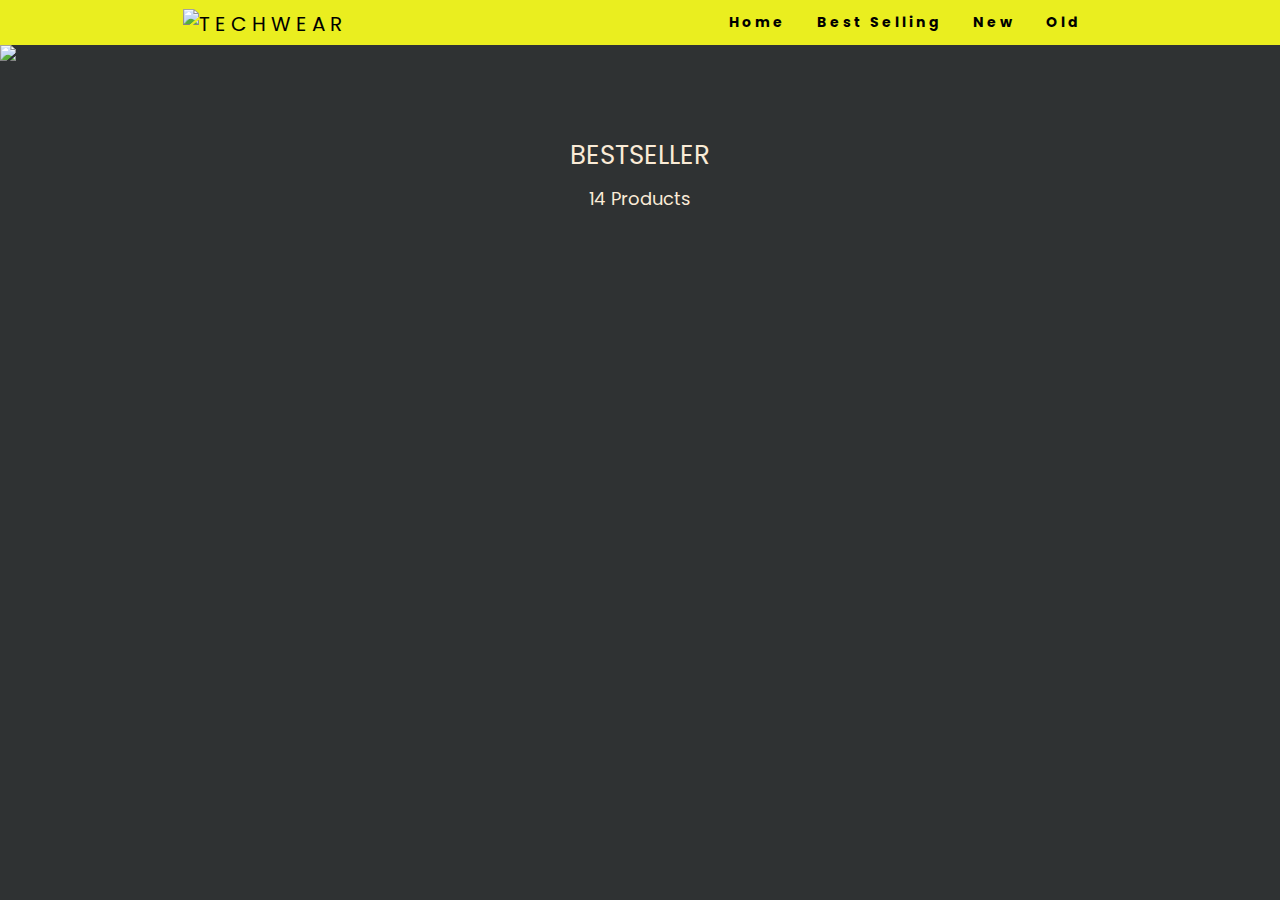
==== index.html @ 738b1fe4 "Add files via upload" ====
<!DOCTYPE html>
<html lang="en">
<head>
    <meta charset="UTF-8">
    <meta http-equiv="X-UA-Compatible" content="ie=edge">
    <meta name="viewport" content="width=device-width, initial-scale=1.0">
    <link rel="preconnect" href="https://fonts.gstatic.com">
    <link href="https://fonts.googleapis.com/css2?family=Poppins&display=swap" rel="stylesheet">
    <link rel="stylesheet" href="style.css">
    <title>TechwearStore</title>
    
</head>

<body>
    <nav>
        <div class="logo">
            <img src="Images/techwear3.png"; alt="Techwear"; width="55px" style="margin-top: 2px;">
        </div>
        <ul class="nav-links" style="margin-top: -2px;">
            <li><a href="index.html">Home</a></li>
            <li><a href="BestSelling.html">Best Selling</a></li>
            <li><a href="#">New</a></li>
            <li><a href="#">Old</a></li>
        </ul>
        <div class="burger">
        <div class="line1"></div>
        <div class="line2"></div>
        <div class="line3"></div>
        </div>
    </nav>

    <div>
        <img src="Images/concrete.jpg"; style="width: 100%; display: flex;">
    </div>

    <div class="bun">
        <p>BESTSELLER</p>
    </div>

    <div class="bun2">
        <p>14 Products</p>
    </div>




    <script src="app.js"></script>
</body>


</html>
---- style.css ----
*{
    margin: 0px;
    padding: 0px;
    box-sizing: border-box;
}

nav{
    display: flex;
    justify-content: space-around;
    align-items: center;
    min-height: 5vh;
    background-color: rgb(234, 238, 31);
    font-family: 'Poppins', sans-serif;
}

.logo{
    color: rgb(0, 0, 0);
    text-transform: uppercase;
    letter-spacing: 5px;
    font-size: 20px;
}
.nav-links{
    display: flex;
    justify-content: space-around;
    width: 30%;
}
.nav-links li{
    list-style: none;
}
.nav-links a{
    color: rgb(0, 0, 0);
    text-decoration: none;
    letter-spacing: 3px;
    font-weight: bold;
    font-size: 14px;
}

.burger{
    display: none;
    cursor: pointer;
}

.burger div{
    width: 25px;
    height: 3px;
    background-color: rgb(0, 0, 0);
    margin: 5px;
    transition: all 0.3s ease;
}

@media screen and (max-width:1024px){
    .nav-links{
        width: 60%;
    }
}


@media screen and (max-width:768px){
    body{
        overflow-x: hidden;
    }
    .nav-links{
        position: absolute;
        right: 0px;
        height: 92vh;
        top: 5vh;
        background-color: rgb(234, 238, 31);
        display: flex;
        flex-direction: column;
        align-items: center;
        width: 50%;
        transform: translateX(100%);
        transition: transform 0.5s ease-in;
    }
    .nav-links li{
        opacity: 0;
    }
    .burger{
        display: block;
    }

}

.nav-active{
    transform: translateX(0%);
}

@keyframes navLinkFade{
    from{
        opacity: 0;
        transform: translateX(50px);
    }
    to{
        opacity: 1;
        transform: translateX(0px);
    }
}

.toggle .line1{
    transform: rotate(-45deg) translate(-5px,6px);
}
.toggle .line2{
    opacity: 0;
}
.toggle .line3{
    transform: rotate(+45deg) translate(-5px,-6px);
}
body{
    background: rgb(47, 50, 51);
}

.bun{
    margin-top: 75px;
    text-align: center;
    font-size: 26px;
    color: antiquewhite;
    font-family: 'Poppins',sans-serif;
}
.bun2{
    margin-top: 10px;
    text-align: center;
    font-size: 18px;
    color: antiquewhite;
    font-family: 'Poppins',sans-serif;
}

.h3{
    text-align: center;
    font-size: 30px;
    margin: 0;
    padding-top: 10px;
    }
    .a{
    text-decoration: none;
    }
    .gallery{
    display: flex;
    flex-wrap: wrap;
    width: 100%;
    justify-content: center;
    align-items: center;
    margin: 50px 0;
    }
    .content{
    width: 24%;
    margin: 45px;
    box-sizing: border-box;
    float: left;
    text-align: center;
    border-radius:10px;
    border-top-right-radius: 10px;
    border-bottom-right-radius: 10px;
    padding-top: 10px;
    box-shadow: 0 0 10px rgba(0, 0, 0, 0.1);
    transition: .4s;
    background-color: rgb(234, 238, 31);
    }
    .content:hover{
    box-shadow: 0 0 11px rgba(33,33,33,.2);
    transform: translate(0px, -8px);
    transition: .6s;
    }
    .img{
    width: 300px;
    height: 300px;
    text-align: center;
    margin: 0 auto;
    display: block;
    }
    .p{
    text-align: center;
    color: #000000;
    padding: 0 8px;
    font-family: 'Poppins', sans-serif;
    }
    .h6{
    font-size: 26px;
    text-align: center;
    color: #000000;
    margin: 0;
    font-family: 'Poppins', sans-serif;
    }
    .ul{
    list-style-type: none;
    display: flex;
    justify-content: center;
    align-items: center;
    padding: 0px;
    }
    .li{
    padding: 5px;
    }
    .fa{
    color: #ff9f43;
    font-size: 26px;
    transition: .4s;
    }
    .fa:hover{
    transform: scale(1.3);
    transition: .6s;
    }
    button{
    text-align: center;
    font-size: 24px;
    color: #fff;
    width: 100%;
    padding: 15px;
    border:0px;
    outline: none;
    cursor: pointer;
    margin-top: 5px;
    border-bottom-right-radius: 10px;
    border-bottom-left-radius: 10px;
    }
    .buy-1{
    background-color: #000000;
    }
    .buy-2{
    background-color: #000000;
    }
    .buy-3{
    background-color: #0b0b0b;
    }
    @media(max-width: 1000px){
    .content{
    width: 46%;
    }
    }
    @media(max-width: 750px){
    .content{
    width: 100%;
    }
    }
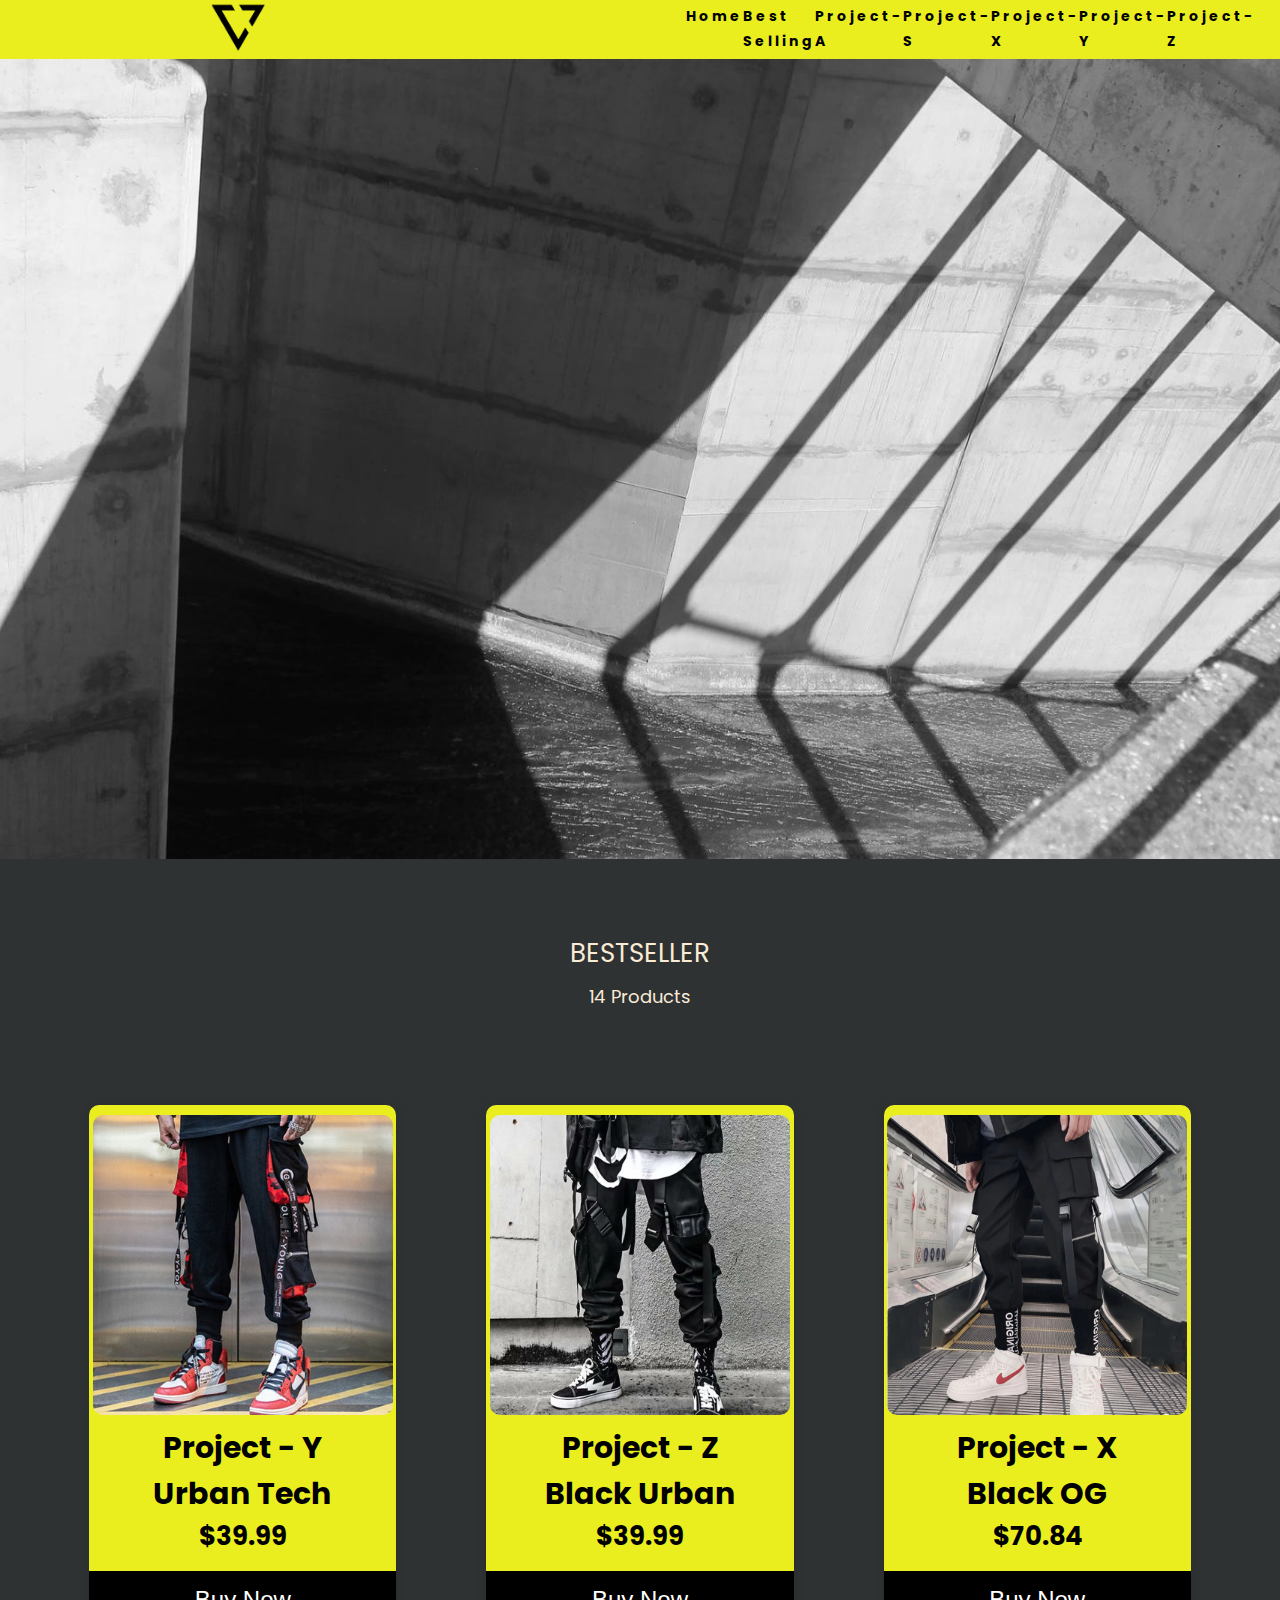
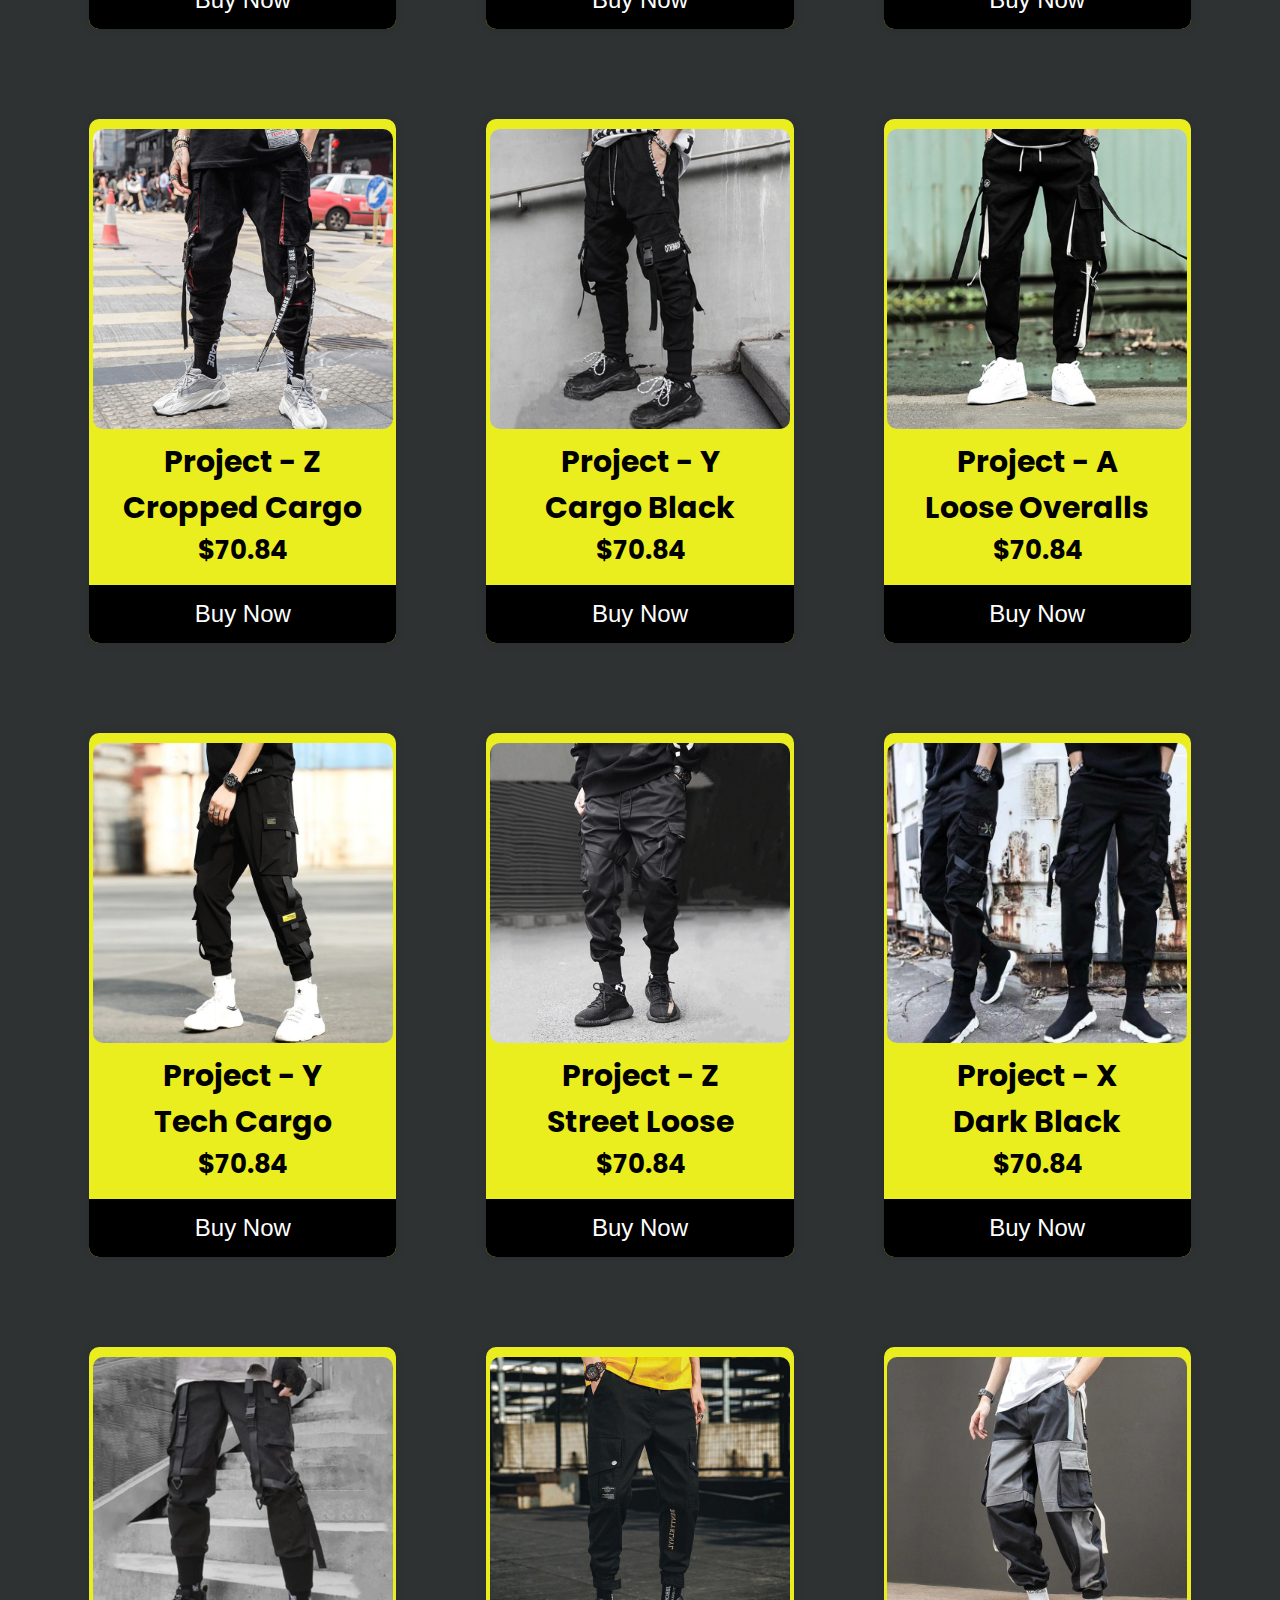
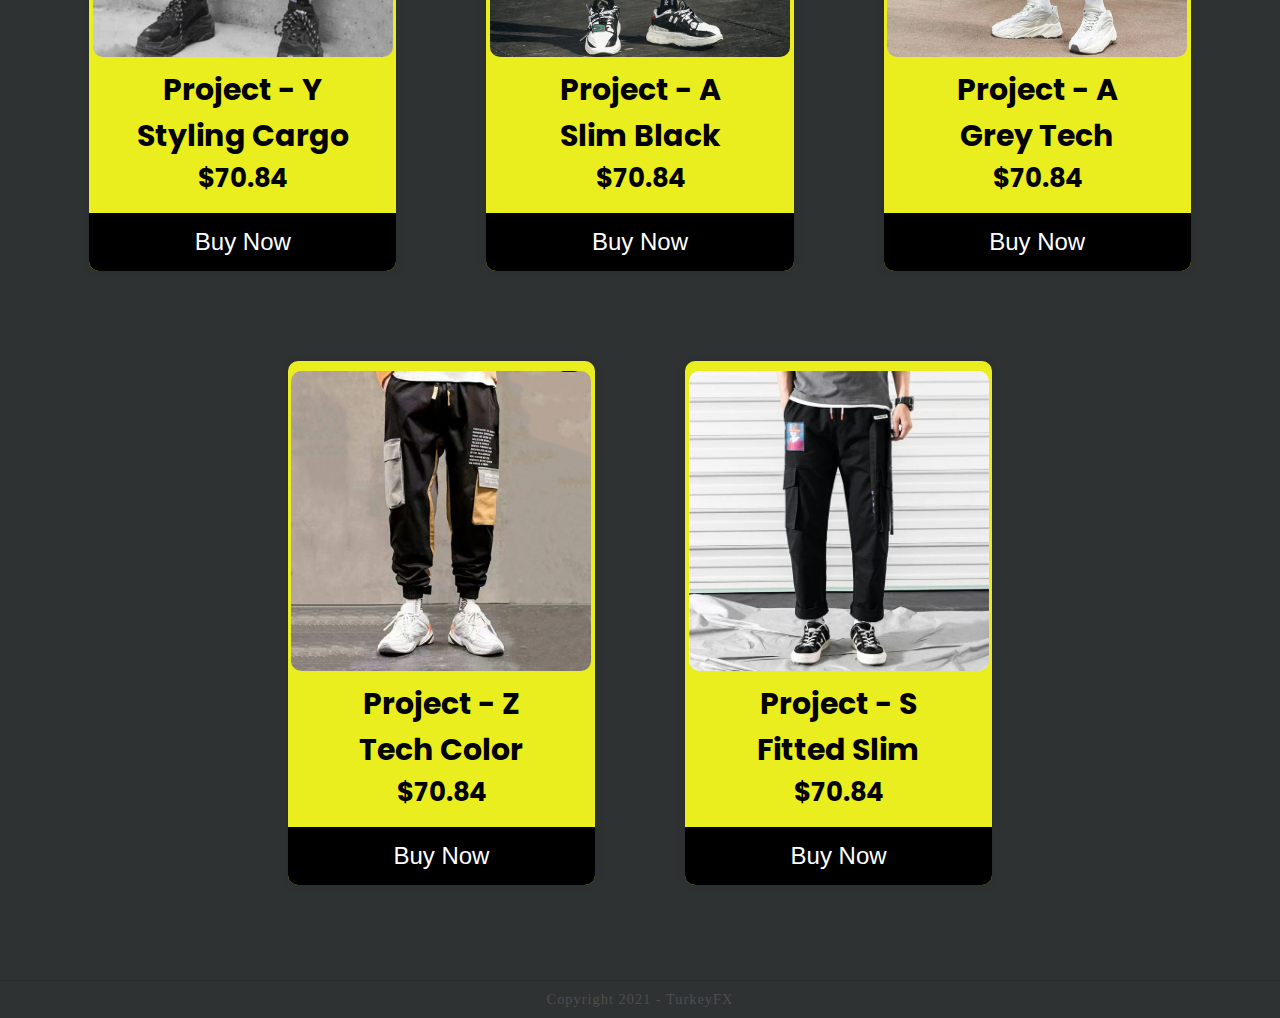
==== commit 0d81030d: "Add files via upload" ====
--- a/index.html
+++ b/index.html
@@ -19,8 +19,11 @@
         <ul class="nav-links" style="margin-top: -2px;">
             <li><a href="index.html">Home</a></li>
             <li><a href="BestSelling.html">Best Selling</a></li>
-            <li><a href="#">New</a></li>
-            <li><a href="#">Old</a></li>
+            <li><a href="ProjectA.html">Project-A</a></li>
+            <li><a href="ProjectS.html">Project-S</a></li>
+            <li><a href="ProjectX.html">Project-X</a></li>
+            <li><a href="ProjectY.html">Project-Y</a></li>
+            <li><a href="ProjectZ.html">Project-Z</a></li>
         </ul>
         <div class="burger">
         <div class="line1"></div>
@@ -41,10 +44,214 @@
         <p>14 Products</p>
     </div>
 
+    <div class="gallery">
+        <div class="content">
+          <img class="img" src="Images/Tech1.jpg">
+          <h3 class="h3">Project - Y <br> Urban Tech</h3>
+          <p class="p"></p>
+          <h6 class="h6">$39.99</h6>
+          <ul class="ul">
+            <li class="li"><i class="fa fa-star" aria-hidden="true"></i></li>
+            <li class="li"><i class="fa fa-star" aria-hidden="true"></i></li>
+            <li class="li"><i class="fa fa-star" aria-hidden="true"></i></li>
+            <li class="li"><i class="fa fa-star" aria-hidden="true"></i></li>
+            <li class="li"><i class="fa fa-star" aria-hidden="true"></i></li>
+          </ul>
+          <button class="buy-1">Buy Now</button>
+        </div>
+        <div class="content">
+          <img class="img" src="Images/Tech2.jpg">
+          <h3 class="h3">Project - Z <br> Black Urban</h3>
+          <p class="p"></p>
+          <h6 class="h6">$39.99</h6>
+          <ul class="ul">
+            <li class="li"><i class="fa fa-star" aria-hidden="true"></i></li>
+            <li class="li"><i class="fa fa-star" aria-hidden="true"></i></li>
+            <li class="li"><i class="fa fa-star" aria-hidden="true"></i></li>
+            <li class="li"><i class="fa fa-star" aria-hidden="true"></i></li>
+            <li class="li"><i class="fa fa-star" aria-hidden="true"></i></li>
+          </ul>
+          <button class="buy-1">Buy Now</button>
+        </div>
+        <div class="content">
+          <img class="img" src="Images/Tech3.jpg">
+          <h3 class="h3">Project - X <br> Black OG</h3>
+          <p class="p"></p>
+          <h6 class="h6">$70.84</h6>
+          <ul class="ul">
+            <li class="li"><i class="fa fa-star" aria-hidden="true"></i></li>
+            <li class="li"><i class="fa fa-star" aria-hidden="true"></i></li>
+            <li class="li"><i class="fa fa-star" aria-hidden="true"></i></li>
+            <li class="li"><i class="fa fa-star" aria-hidden="true"></i></li>
+            <li class="li"><i class="fa fa-star" aria-hidden="true"></i></li>
+          </ul>
+          <button class="buy-1">Buy Now</button>
+        </div>
+        <div class="content">
+            <img class="img" src="Images/Tech4.jpg">
+            <h3 class="h3">Project - Z <br> Cropped Cargo</h3>
+            <p class="p"></p>
+            <h6 class="h6">$70.84</h6>
+            <ul class="ul">
+              <li class="li"><i class="fa fa-star" aria-hidden="true"></i></li>
+              <li class="li"><i class="fa fa-star" aria-hidden="true"></i></li>
+              <li class="li"><i class="fa fa-star" aria-hidden="true"></i></li>
+              <li class="li"><i class="fa fa-star" aria-hidden="true"></i></li>
+              <li class="li"><i class="fa fa-star" aria-hidden="true"></i></li>
+            </ul>
+            <button class="buy-1">Buy Now</button>
+        </div>
+        <div class="content">
+          <img class="img" src="Images/Tech5.jpg">
+          <h3 class="h3">Project - Y <br> Cargo Black</h3>
+          <p class="p"></p>
+          <h6 class="h6">$70.84</h6>
+          <ul class="ul">
+            <li class="li"><i class="fa fa-star" aria-hidden="true"></i></li>
+            <li class="li"><i class="fa fa-star" aria-hidden="true"></i></li>
+            <li class="li"><i class="fa fa-star" aria-hidden="true"></i></li>
+            <li class="li"><i class="fa fa-star" aria-hidden="true"></i></li>
+            <li class="li"><i class="fa fa-star" aria-hidden="true"></i></li>
+          </ul>
+          <button class="buy-1">Buy Now</button>
+        </div>
+        <div class="content">
+          <img class="img" src="Images/Tech6.jpg">
+          <h3 class="h3">Project - A <br> Loose Overalls</h3>
+          <p class="p"></p>
+          <h6 class="h6">$70.84</h6>
+          <ul class="ul">
+            <li class="li"><i class="fa fa-star" aria-hidden="true"></i></li>
+            <li class="li"><i class="fa fa-star" aria-hidden="true"></i></li>
+            <li class="li"><i class="fa fa-star" aria-hidden="true"></i></li>
+            <li class="li"><i class="fa fa-star" aria-hidden="true"></i></li>
+            <li class="li"><i class="fa fa-star" aria-hidden="true"></i></li>
+          </ul>
+          <button class="buy-1">Buy Now</button>
+        </div>
+        <div class="content">
+          <img class="img" src="Images/Tech7.jpg">
+          <h3 class="h3">Project - Y <br> Tech Cargo</h3>
+          <p class="p"></p>
+          <h6 class="h6">$70.84</h6>
+          <ul class="ul">
+            <li class="li"><i class="fa fa-star" aria-hidden="true"></i></li>
+            <li class="li"><i class="fa fa-star" aria-hidden="true"></i></li>
+            <li class="li"><i class="fa fa-star" aria-hidden="true"></i></li>
+            <li class="li"><i class="fa fa-star" aria-hidden="true"></i></li>
+            <li class="li"><i class="fa fa-star" aria-hidden="true"></i></li>
+          </ul>
+          <button class="buy-1">Buy Now</button>
+        </div>
+        <div class="content">
+          <img class="img" src="Images/Tech8.jpg">
+          <h3 class="h3">Project - Z <br> Street Loose</h3>
+          <p class="p"></p>
+          <h6 class="h6">$70.84</h6>
+          <ul class="ul">
+            <li class="li"><i class="fa fa-star" aria-hidden="true"></i></li>
+            <li class="li"><i class="fa fa-star" aria-hidden="true"></i></li>
+            <li class="li"><i class="fa fa-star" aria-hidden="true"></i></li>
+            <li class="li"><i class="fa fa-star" aria-hidden="true"></i></li>
+            <li class="li"><i class="fa fa-star" aria-hidden="true"></i></li>
+          </ul>
+          <button class="buy-1">Buy Now</button>
+        </div>
+        <div class="content">
+          <img class="img" src="Images/Tech9.jpg">
+          <h3 class="h3">Project - X <br> Dark Black</h3>
+          <p class="p"></p>
+          <h6 class="h6">$70.84</h6>
+          <ul class="ul">
+            <li class="li"><i class="fa fa-star" aria-hidden="true"></i></li>
+            <li class="li"><i class="fa fa-star" aria-hidden="true"></i></li>
+            <li class="li"><i class="fa fa-star" aria-hidden="true"></i></li>
+            <li class="li"><i class="fa fa-star" aria-hidden="true"></i></li>
+            <li class="li"><i class="fa fa-star" aria-hidden="true"></i></li>
+          </ul>
+          <button class="buy-1">Buy Now</button>
+        </div>
+        <div class="content">
+          <img class="img" src="Images/Tech10.jpg">
+          <h3 class="h3">Project - Y <br> Styling Cargo</h3>
+          <p class="p"></p>
+          <h6 class="h6">$70.84</h6>
+          <ul class="ul">
+            <li class="li"><i class="fa fa-star" aria-hidden="true"></i></li>
+            <li class="li"><i class="fa fa-star" aria-hidden="true"></i></li>
+            <li class="li"><i class="fa fa-star" aria-hidden="true"></i></li>
+            <li class="li"><i class="fa fa-star" aria-hidden="true"></i></li>
+            <li class="li"><i class="fa fa-star" aria-hidden="true"></i></li>
+          </ul>
+          <button class="buy-1">Buy Now</button>
+        </div>
+        <div class="content">
+          <img class="img" src="Images/Tech11.jpg">
+          <h3 class="h3">Project - A <br> Slim Black</h3>
+          <p class="p"></p>
+          <h6 class="h6">$70.84</h6>
+          <ul class="ul">
+            <li class="li"><i class="fa fa-star" aria-hidden="true"></i></li>
+            <li class="li"><i class="fa fa-star" aria-hidden="true"></i></li>
+            <li class="li"><i class="fa fa-star" aria-hidden="true"></i></li>
+            <li class="li"><i class="fa fa-star" aria-hidden="true"></i></li>
+            <li class="li"><i class="fa fa-star" aria-hidden="true"></i></li>
+          </ul>
+          <button class="buy-1">Buy Now</button>
+        </div>
+        <div class="content">
+          <img class="img" src="Images/Tech12.jpg">
+          <h3 class="h3">Project - A <br> Grey Tech</h3>
+          <p class="p"></p>
+          <h6 class="h6">$70.84</h6>
+          <ul class="ul">
+            <li class="li"><i class="fa fa-star" aria-hidden="true"></i></li>
+            <li class="li"><i class="fa fa-star" aria-hidden="true"></i></li>
+            <li class="li"><i class="fa fa-star" aria-hidden="true"></i></li>
+            <li class="li"><i class="fa fa-star" aria-hidden="true"></i></li>
+            <li class="li"><i class="fa fa-star" aria-hidden="true"></i></li>
+          </ul>
+          <button class="buy-1">Buy Now</button>
+        </div>
+        <div class="content">
+          <img class="img" src="Images/Tech13.jpg">
+          <h3 class="h3">Project - Z <br> Tech Color</h3>
+          <p class="p"></p>
+          <h6 class="h6">$70.84</h6>
+          <ul class="ul">
+            <li class="li"><i class="fa fa-star" aria-hidden="true"></i></li>
+            <li class="li"><i class="fa fa-star" aria-hidden="true"></i></li>
+            <li class="li"><i class="fa fa-star" aria-hidden="true"></i></li>
+            <li class="li"><i class="fa fa-star" aria-hidden="true"></i></li>
+            <li class="li"><i class="fa fa-star" aria-hidden="true"></i></li>
+          </ul>
+          <button class="buy-1">Buy Now</button>
+        </div>
+        <div class="content">
+          <img class="img" src="Images/Tech14.jpg">
+          <h3 class="h3">Project - S <br> Fitted Slim</h3>
+          <p class="p"></p>
+          <h6 class="h6">$70.84</h6>
+          <ul class="ul">
+            <li class="li"><i class="fa fa-star" aria-hidden="true"></i></li>
+            <li class="li"><i class="fa fa-star" aria-hidden="true"></i></li>
+            <li class="li"><i class="fa fa-star" aria-hidden="true"></i></li>
+            <li class="li"><i class="fa fa-star" aria-hidden="true"></i></li>
+            <li class="li"><i class="fa fa-star" aria-hidden="true"></i></li>
+          </ul>
+          <button class="buy-1">Buy Now</button>
+        </div>
+      </div>
 
 
 
     <script src="app.js"></script>
+    
+    <footer>
+        <span class="copyright">
+            Copyright 2021 - TurkeyFX
+        </span>
+    </footer>
 </body>
 
 
--- a/style.css
+++ b/style.css
@@ -129,11 +129,12 @@
     font-size: 30px;
     margin: 0;
     padding-top: 10px;
-    }
-    .a{
+    font-family: 'Poppins', sans-serif;
+    }
+.a{
     text-decoration: none;
     }
-    .gallery{
+.gallery{
     display: flex;
     flex-wrap: wrap;
     width: 100%;
@@ -141,7 +142,7 @@
     align-items: center;
     margin: 50px 0;
     }
-    .content{
+.content{
     width: 24%;
     margin: 45px;
     box-sizing: border-box;
@@ -155,51 +156,52 @@
     transition: .4s;
     background-color: rgb(234, 238, 31);
     }
-    .content:hover{
+.content:hover{
     box-shadow: 0 0 11px rgba(33,33,33,.2);
     transform: translate(0px, -8px);
     transition: .6s;
     }
-    .img{
+.img{
     width: 300px;
     height: 300px;
     text-align: center;
     margin: 0 auto;
     display: block;
-    }
-    .p{
+    border-radius: 10px;
+    }
+.p{
     text-align: center;
     color: #000000;
     padding: 0 8px;
     font-family: 'Poppins', sans-serif;
     }
-    .h6{
+.h6{
     font-size: 26px;
     text-align: center;
     color: #000000;
     margin: 0;
     font-family: 'Poppins', sans-serif;
     }
-    .ul{
+.ul{
     list-style-type: none;
     display: flex;
     justify-content: center;
     align-items: center;
     padding: 0px;
     }
-    .li{
+.li{
     padding: 5px;
     }
-    .fa{
+.fa{
     color: #ff9f43;
     font-size: 26px;
     transition: .4s;
     }
-    .fa:hover{
+.fa:hover{
     transform: scale(1.3);
     transition: .6s;
     }
-    button{
+button{
     text-align: center;
     font-size: 24px;
     color: #fff;
@@ -212,22 +214,75 @@
     border-bottom-right-radius: 10px;
     border-bottom-left-radius: 10px;
     }
-    .buy-1{
+.buy-1{
     background-color: #000000;
     }
-    .buy-2{
+.buy-2{
     background-color: #000000;
     }
-    .buy-3{
+.buy-3{
     background-color: #0b0b0b;
     }
     @media(max-width: 1000px){
-    .content{
+.content{
     width: 46%;
     }
     }
     @media(max-width: 750px){
-    .content{
+.content{
     width: 100%;
     }
-    }+    }
+
+.services{
+    display: flex;
+    width: 90%;
+    justify-content: center;
+    align-items: center;
+    flex-wrap: wrap;
+    margin: auto;
+    }
+.services-box{
+    display: flex;
+    flex-direction: column;
+    justify-content: center;
+    align-items: center;
+    border: 1px solid rgba(0,0,0,0.1);
+    min-width: 250px;
+    padding: 20px;
+    margin: 15px;
+    flex-grow: 0.7;
+    }
+.services-box i{
+    color: #0b9d8a;
+    font-size: 2rem;
+    margin: 15px;
+    }
+.services-box span{
+    color: #222222;
+    font-weight: 600;
+    letter-spacing: 0.5px;
+    font-size: 1rem;
+    }
+.services-box p{
+    color: #878787;
+    margin: 0px;
+    font-size: 0.9rem;
+    }
+footer{
+    display: flex;
+    justify-content: space-around;
+    align-items: center;
+    padding: 10px;
+    border-top: 1px solid rgba(0,0,0,0.1);
+    flex-wrap: wrap;
+    margin-top: 20px;
+    }
+.copyright{
+    font-size: 0.9rem;
+    color: #4e4e4e;
+    letter-spacing: 1px;
+    }
+
+
+   